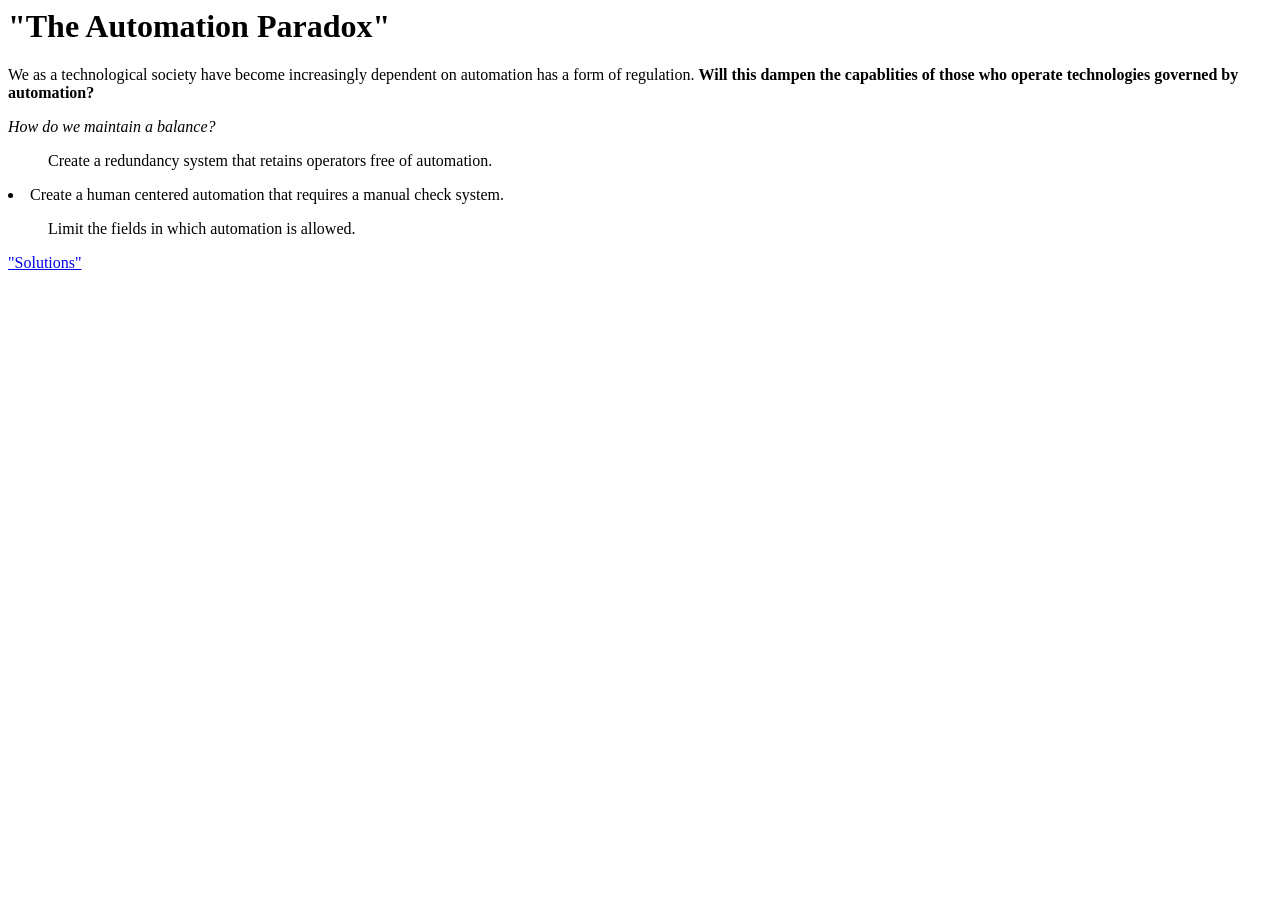
==== index.html @ 41260d12 "Add files via upload" ====
<html>
<head>
	<title>Automation Paradox</title>
</head>
<body>
<h1>
	"The Automation Paradox"
</h1>
<p>
	We as a technological society have become increasingly dependent on automation has a form of regulation.
	<strong>
		Will this dampen the capablities of those who operate technologies governed by automation?
	</strong>
</p>
<p>
	<em>
		How do we maintain a balance?
	</em>
</p>
<ul>
	Create a redundancy system that retains operators free of automation.
</ul>
<li>
	Create a human centered automation that requires a manual check system.
</li>
<ol>
	Limit the fields in which automation is allowed.
</ol>
<a href="https://www.loginconsultants.com/en/solutions/automation"> "Solutions"</a>
</body>
</html>
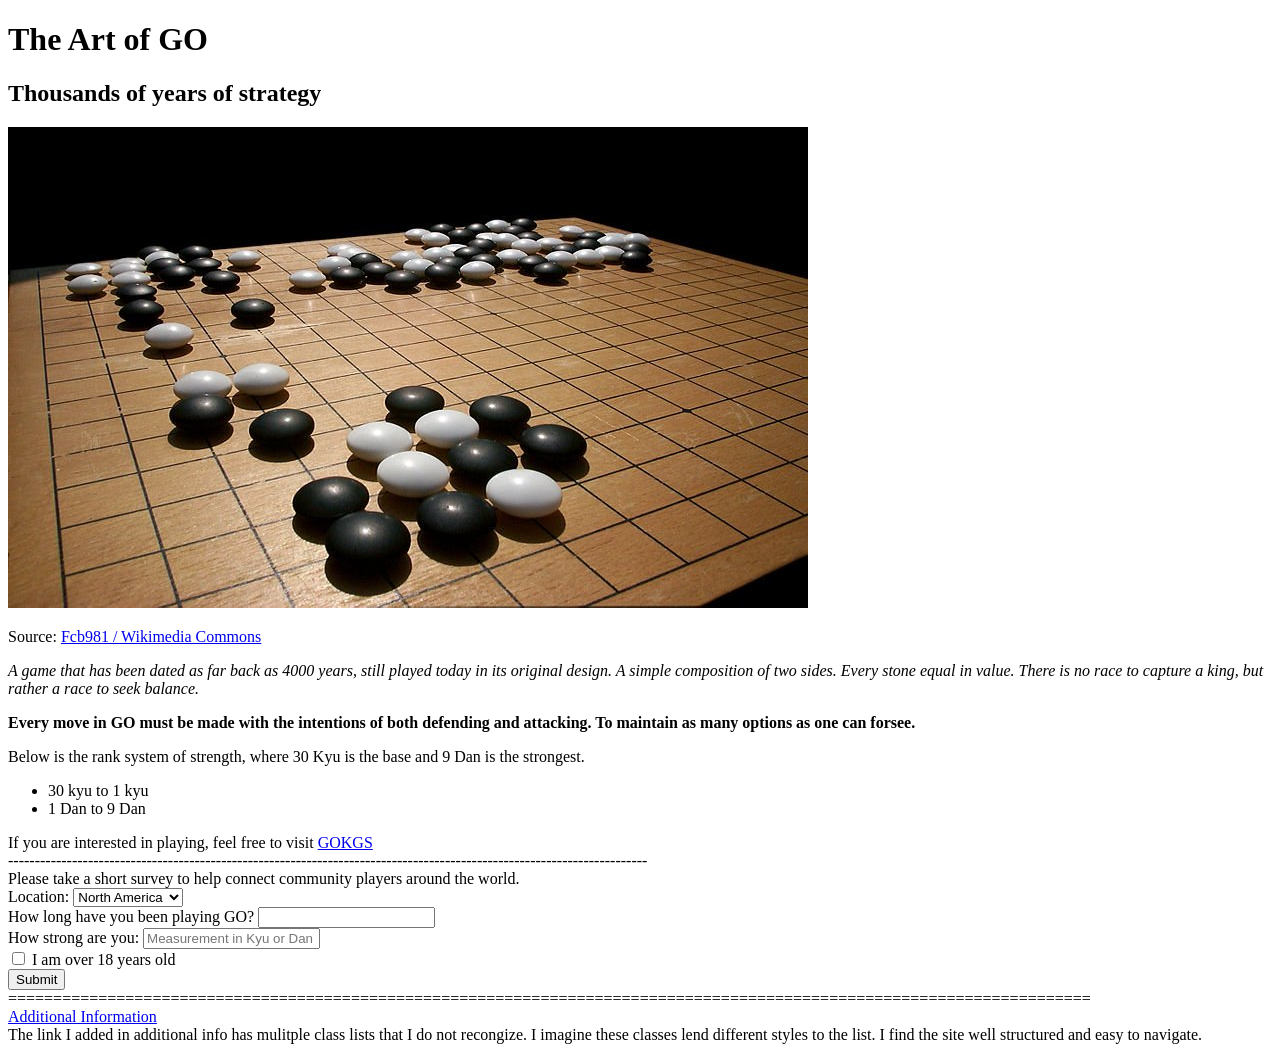
==== commit f721e556: "added index/add info/go jpg" ====
--- a/index.html
+++ b/index.html
@@ -1,31 +1,88 @@
+<!DOCTYPE html>
+
 <html>
 <head>
-	<title>Automation Paradox</title>
+	<title>The Art of GO</title>
+		<h1>The Art of GO</h1>
+		<h2>Thousands of years of strategy</h2>
 </head>
 <body>
-<h1>
-	"The Automation Paradox"
-</h1>
+
+<div>
+<img src="go_board.jpg">
+<p>Source: <a href="https://commons.wikimedia.org/wiki/File:Go_Board,_Hoge_Rielen,_BelgiumEdit_Fcb981.jpg">Fcb981 / Wikimedia Commons</a></p>
+</div>
+<div>
+<em>
+	A game that has been dated as far back as 4000 years, still played today in its original design. A simple composition of two sides. Every stone equal in value. There is no race to capture a king, but rather a race to seek balance.
+</em>
 <p>
-	We as a technological society have become increasingly dependent on automation has a form of regulation.
 	<strong>
-		Will this dampen the capablities of those who operate technologies governed by automation?
+		Every move in GO must be made with the intentions of both defending and attacking. To maintain as many options as one can forsee.		
 	</strong>
 </p>
+<div>
 <p>
-	<em>
-		How do we maintain a balance?
-	</em>
+	Below is the rank system of strength, where 30 Kyu is the base and 9 Dan is the strongest.
+
+	<ul>
+		<li>30 kyu to 1 kyu</li>
+		<li>1 Dan to 9 Dan</li>
+	</ul>
 </p>
-<ul>
-	Create a redundancy system that retains operators free of automation.
-</ul>
-<li>
-	Create a human centered automation that requires a manual check system.
-</li>
-<ol>
-	Limit the fields in which automation is allowed.
-</ol>
-<a href="https://www.loginconsultants.com/en/solutions/automation"> "Solutions"</a>
+</div>
+
+<div>
+
+<div>
+	If you are interested in playing, feel free to visit <a href="http://www.gokgs.com/">GOKGS</a>
+</div>
+<div>
+------------------------------------------------------------------------------------------------------------------------
+</div>
+<div>
+	Please take a short survey to help connect community players around the world.
+</div>
+<div>
+
+<form action="success.html" name="food order" method="post">
+	  
+	  <div>
+      <label>Location:</label>
+      <select name="Country">
+        <option value="North America">North America</option>
+        <option value="South America">South America</option>
+        <option value="Europe">Europe</option>
+      </select>
+    </div>
+
+    <div>
+      <label>How long have you been playing GO?</label>
+      <input type="text" name="Years">
+    </div>
+
+    <div>
+      <label>How strong are you:</label>
+      <input type="text" name="Strength" placeholder="Measurement in Kyu or Dan">
+    </div>
+
+    <div>
+      <input type="checkbox" name="cb-agree" value="agree">
+      I am over 18 years old
+    </div>
+
+    <button type="submit">Submit</button>
+
+</form>
+
+</div>
+<div>
+========================================================================================================================
+</div>
+<div>
+<a href="additional_info.html">Additional Information</a>
+</div>
 </body>
-</html>+</html>
+
+The link I added in additional info has mulitple class lists that I do not recongize. I imagine these classes lend different styles to the list. I find the site well structured and easy to navigate.
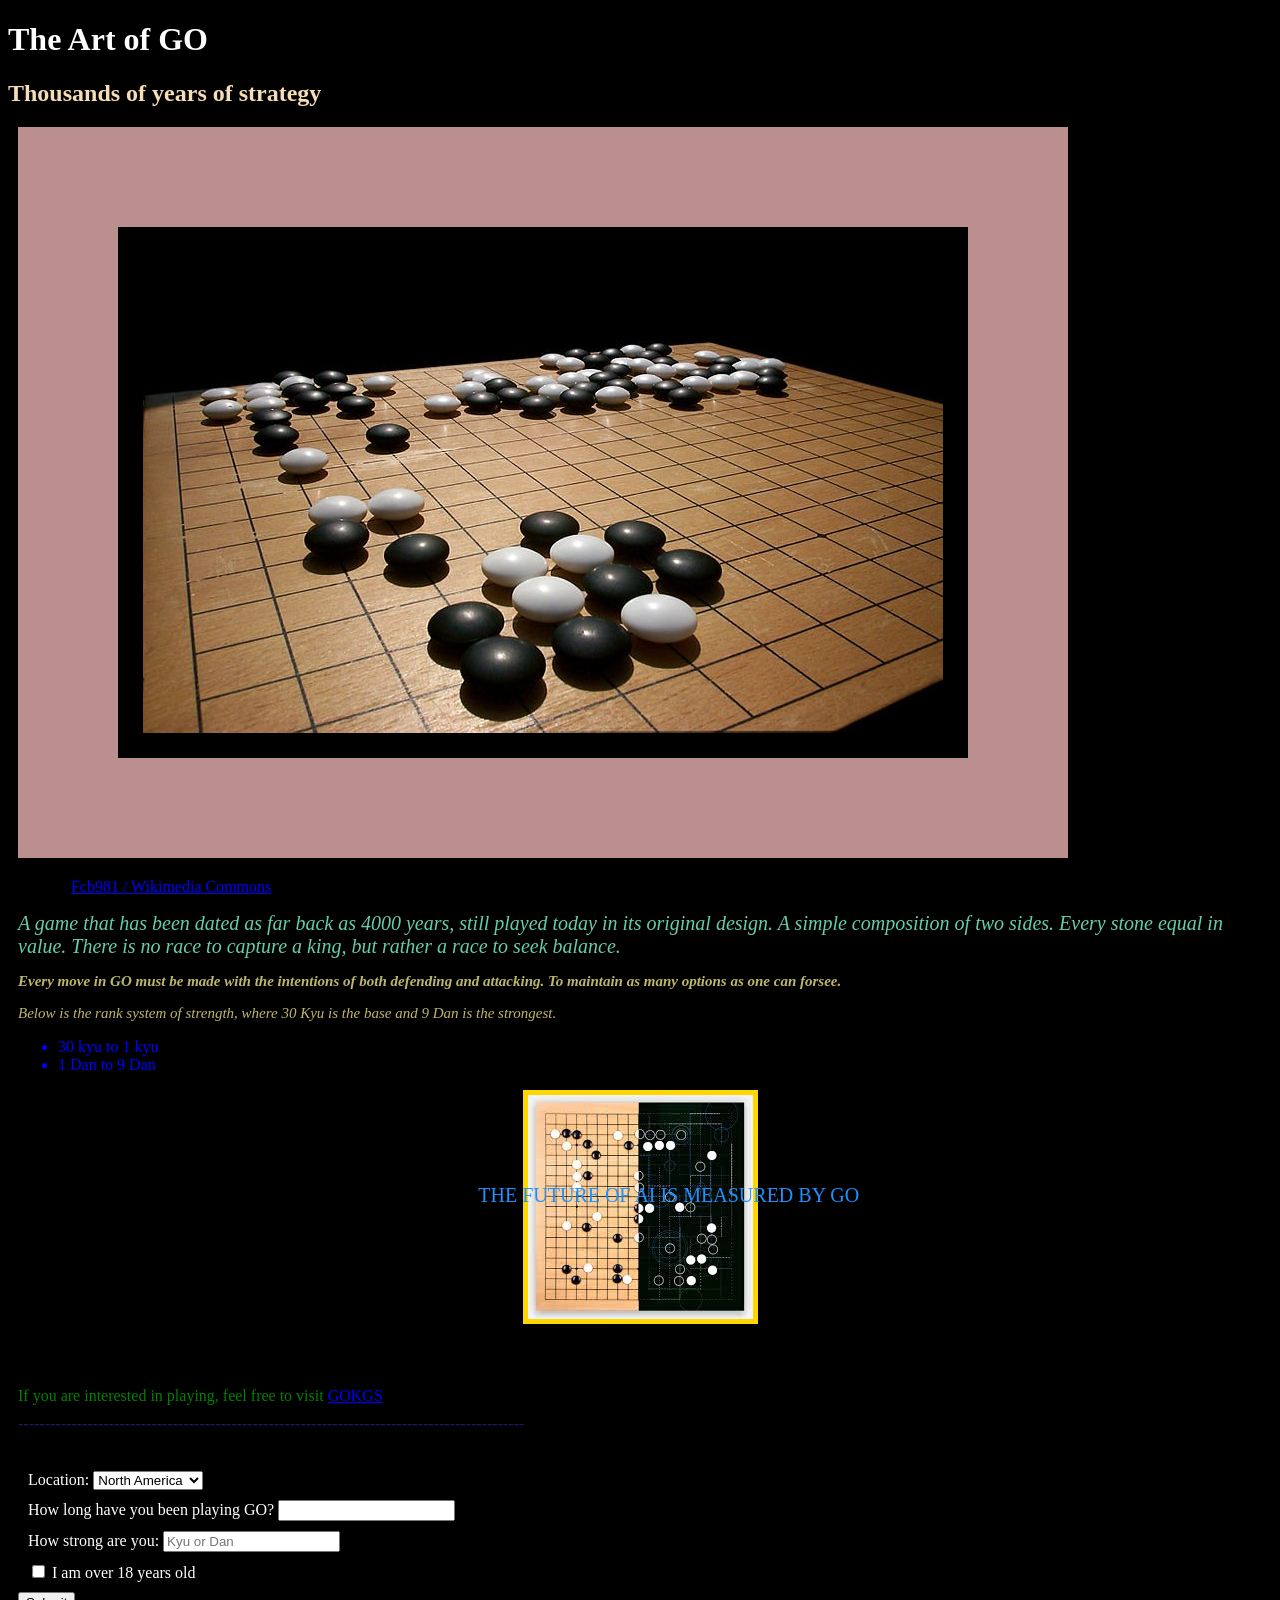
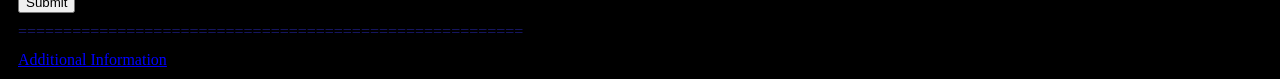
==== commit 3c16dabe: "added css" ====
--- a/index.html
+++ b/index.html
@@ -2,50 +2,56 @@
 
 <html>
 <head>
-	<title>The Art of GO</title>
-		<h1>The Art of GO</h1>
-		<h2>Thousands of years of strategy</h2>
-</head>
+	<link rel="stylesheet" type="text/css" href="style.css">
+  <title class = "title">The Art of GO!</title>
+		<h1 class = "title">The Art of GO</h1>
+		<h2 id = "title">Thousands of years of strategy</h2>
+
 <body>
 
 <div>
-<img src="go_board.jpg">
-<p>Source: <a href="https://commons.wikimedia.org/wiki/File:Go_Board,_Hoge_Rielen,_BelgiumEdit_Fcb981.jpg">Fcb981 / Wikimedia Commons</a></p>
+<img class = "go" src="go_board.jpg">
+<p>Source: <a class = "links" href="https://commons.wikimedia.org/wiki/File:Go_Board,_Hoge_Rielen,_BelgiumEdit_Fcb981.jpg" target = "_blank">Fcb981 / Wikimedia Commons</a></p>
 </div>
 <div>
-<em>
+<em >
 	A game that has been dated as far back as 4000 years, still played today in its original design. A simple composition of two sides. Every stone equal in value. There is no race to capture a king, but rather a race to seek balance.
 </em>
-<p>
+<p class = "p1">
 	<strong>
 		Every move in GO must be made with the intentions of both defending and attacking. To maintain as many options as one can forsee.		
 	</strong>
 </p>
+</div>
 <div>
-<p>
+<p class = "p1">
 	Below is the rank system of strength, where 30 Kyu is the base and 9 Dan is the strongest.
-
-	<ul>
+</p>
+	<ul class = "list">
 		<li>30 kyu to 1 kyu</li>
 		<li>1 Dan to 9 Dan</li>
 	</ul>
-</p>
+ </div>
+<div>
+<img class = "alpha" src="alpha.jpg">
 </div>
 
 <div>
+  <p class = "future">THE FUTURE OF AI IS MEASURED BY GO</p>
+</div>
 
-<div>
-	If you are interested in playing, feel free to visit <a href="http://www.gokgs.com/">GOKGS</a>
+<div id="gokgs">
+	If you are interested in playing, feel free to visit <a class = "links" href="http://www.gokgs.com" target = "_blank">GOKGS</a>
 </div>
-<div>
-------------------------------------------------------------------------------------------------------------------------
+<div class = "divide">
+-----------------------------------------------------------------------------------------------
 </div>
 <div>
 	Please take a short survey to help connect community players around the world.
 </div>
 <div>
 
-<form action="success.html" name="food order" method="post">
+<form class = "form" action="success.html" name="food order" method="post">
 	  
 	  <div>
       <label>Location:</label>
@@ -63,7 +69,7 @@
 
     <div>
       <label>How strong are you:</label>
-      <input type="text" name="Strength" placeholder="Measurement in Kyu or Dan">
+      <input type="text" name="Strength" placeholder="Kyu or Dan">
     </div>
 
     <div>
@@ -76,13 +82,13 @@
 </form>
 
 </div>
-<div>
-========================================================================================================================
+<div class = "divide">
+========================================================
 </div>
 <div>
-<a href="additional_info.html">Additional Information</a>
+<a class = "links" href="additional_info.html" target = "_blank">Additional Information</a>
 </div>
 </body>
 </html>
 
-The link I added in additional info has mulitple class lists that I do not recongize. I imagine these classes lend different styles to the list. I find the site well structured and easy to navigate.+<!--The link I added in additional info has mulitple class lists that I do not recongize. I imagine these classes lend different styles to the list. I find the site well structured and easy to navigate.-->
--- a/style.css
+++ b/style.css
@@ -0,0 +1,78 @@
+body{
+	background:
+	black;
+}
+
+div {
+	margin: 10px;
+}
+
+img.go {
+	padding: 25px;
+	border: 100px;
+	border-style: solid;
+	color: #BC8F8F;
+}
+
+.p1 {
+	color: #BDB76B;
+	font-style:oblique;
+	font-size: 15px;
+}
+
+#gokgs {
+	color: green;
+}
+
+.title {
+	color:white;
+}
+
+#title{
+	color:#F5DEB3;
+}
+.links{
+	color:blue;
+}
+
+em{
+	color: 	#66CDAA;
+	font-size: 20px;
+}
+
+.list{
+	color:blue;
+}
+
+.form{
+	color:white;
+}
+
+.divide{
+	color: #191970;
+}
+
+img.alpha{
+	display: block;
+	z-index: 0;
+	margin-left: auto;
+	margin-right:auto;
+	bottom:-900px;
+	border: 5px;
+	border-style: solid;
+	border-color: #FFD700; 
+}
+
+.future{
+	position: relative;
+	z-index: 1;
+	top: -160px;
+	left: 37%;
+	color: #1E90FF;
+	font-size: 20px;
+}
+
+a:visited{
+	color:gray;
+}
+
